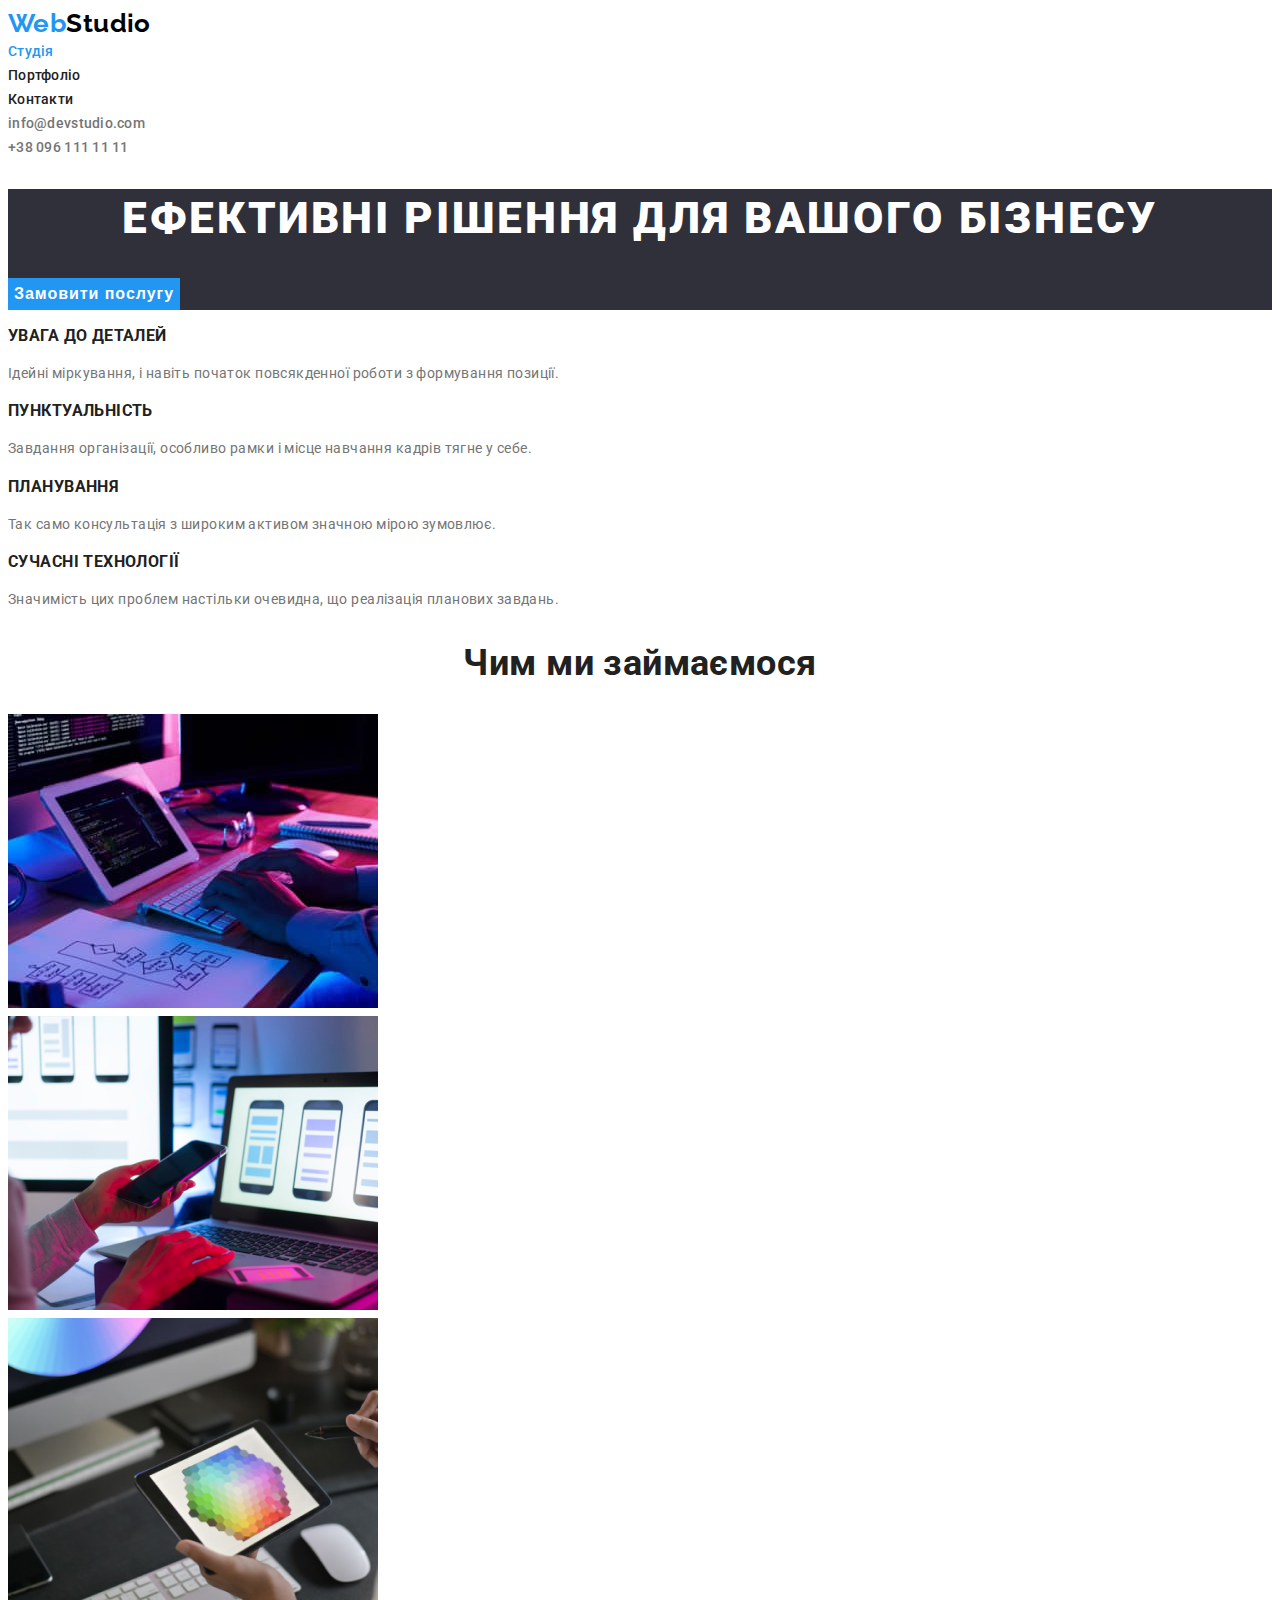
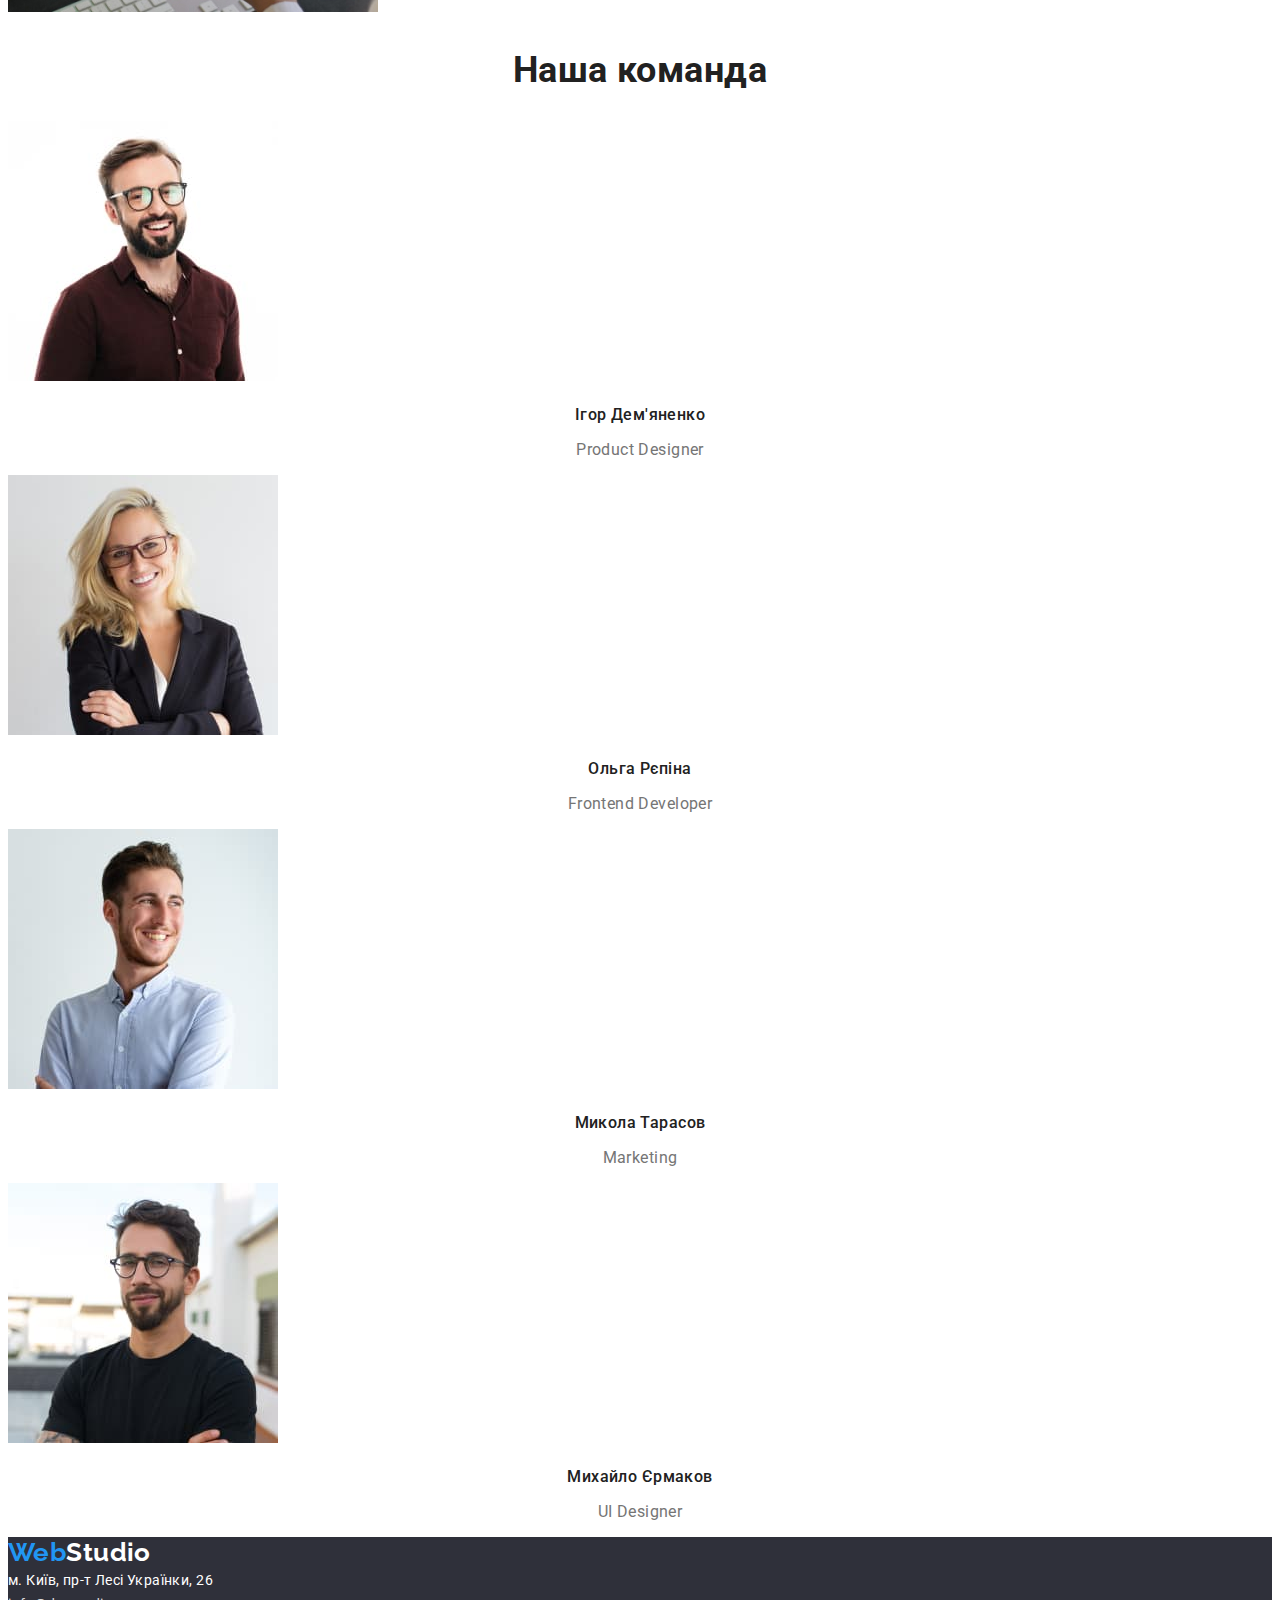
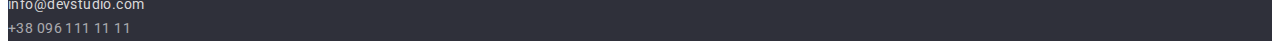
==== index.html @ 65d54f0c "copy homework2" ====
<!DOCTYPE html>
<html lang="uk">
<head>
    <meta charset="UTF-8">
    <meta http-equiv="X-UA-Compatible" content="IE=edge">
    <meta name="viewport" content="width=device-width, initial-scale=1.0">
    <title>WebStudio</title>
    <link rel="stylesheet" href="./css/styles.css">
    <link rel="preconnect" href="https://fonts.googleapis.com">
<link rel="preconnect" href="https://fonts.gstatic.com" crossorigin>
<link href="https://fonts.googleapis.com/css2?family=Raleway:wght@700&family=Roboto:wght@400;500;700;900&display=swap" rel="stylesheet">
</head>
<body>
    <header>
        <a href="./index.html" class="logo link"> <span class="accent">Web</span>Studio</a>
        <nav>
        <ul class="site-nav list">
            <li> <a href="./index.html" class="link current">Студія</a></li>
            <li> <a href="./portfolio.html" class="link">Портфоліо</a></li>
            <li> <a href="#" class="link">Контакти</a></li>
        </ul>
        </nav>
        <ul class=" contact-list list">
            <li><a href="mailto:info@devstudio.com" class="link">info@devstudio.com</a></li>
            <li><a href="tel:+380961111111" class="link">+38 096 111 11 11</a></li>
        </ul>
    </header>
    <main>
<section class="hero">
    <h1 class="hero-title">Ефективні рішення для вашого бізнесу</h1>
    <button type="button" class="button">Замовити послугу</button>
</section>
<section>
    <h2 class="visually-hidden">Особливості</h2>
<ul class="advances-list list">
    <li>
        <h3 class="caption">УВАГА ДО ДЕТАЛЕЙ</h3>
        <p>Ідейні міркування, і навіть початок повсякденної роботи з формування позиції.</p>
    </li>
    <li class="list">
        <h3 class="caption">ПУНКТУАЛЬНІСТЬ</h3>
        <p>Завдання організації, особливо рамки і місце навчання кадрів тягне у себе.</p>
    </li>
    <li class="list">
        <h3 class="caption">ПЛАНУВАННЯ</h3>
        <p>Так само консультація з широким активом значною мірою зумовлює.</p>
    </li>
    <li class="list">
        <h3 class="caption">СУЧАСНІ ТЕХНОЛОГІЇ</h3>
        <p>Значимість цих проблем настільки очевидна, що реалізація планових завдань.</p>
    </li>
</ul>
</section>
<section class="work">
    <h2 class="work-title">Чим ми займаємося</h2>
    <ul class="list">
        <li><img src="./images/box1.jpg" alt="процес програмування" width="370"></li>
        <li><img src="./images/box2.jpg" alt="процес програмування" width="370"></li>
        <li><img src="./images/box3.jpg" alt="процес програмування" width="370"></li>
    </ul>
</section>
<section class="team">
    <h2 class="team-title">Наша команда</h2>
    <ul class="list">
        <li>
            <img src="./images/img1.jpg" alt="Фото співробітника" width="270">
            <h3 class="employee">Ігор Дем'яненко</h3>
            <p class="post">Product Designer</p>
        </li>
        <li class="list">
            <img src="./images/img2.jpg" alt="Фото співробітника" width="270">
            <h3 class="employee">Ольга Рєпіна</h3>
            <p class="post">Frontend Developer</p>
        </li>
        <li class="list">
            <img src="./images/img3.jpg" alt="Фото співробітника" width="270">
            <h3 class="employee">Микола Тарасов</h3>
            <p class="post">Marketing</p>
        </li>
        <li class="list">
            <img src="./images/img4.jpg" alt="Фото співробітника" width="270">
            <h3 class="employee">Михайло Єрмаков</h3>
            <p class="post">UI Designer</p>
        </li>
    </ul>  
</section>
</main>
<footer class="footer">
    <a href="./index.html" class="link logo-second"><span class="accent">Web</span>Studio</a>
<address>
    <ul class="address-list list">
    <li><a href="https://goo.gl/maps/CPtrU1FHBa2aNyZL9" target="_blank" rel="noopener noreferrer" class="address link">м. Київ, пр-т Лесі Українки, 26</a></li>
    <li><a href="mailto:info@devstudio.com" class="mail link">info@devstudio.com</a></li>
    <li><a href="tel:+380961111111" class="tel link">+38 096 111 11 11</a></li>
</ul>
</address>
</footer>
</body>
</html>
---- css/styles.css ----
:root {
    --primary-text-color: #757575;
    --title-text-color: #212121;
    --accent-color: #2196F3;
    --hover-button-color: #188CE8;
    --primary-white-color: #FFFFFF;
    --background-color: #F5F5F5;
    --black-for-logo: #000000;
    --mail-color: #D9D9D9;
    --tel-color: rgba(255, 255, 255, 0.6);
    --button-color: #F5F4FA;
    --background-footer-color: #2F303A;

}
/* general */ 
body {
    background-color: var(--primary-white-color);
    color: var(--primary-text-color);
    font-family: "Roboto", "Verdana", "Tahoma", sans-serif;
    font-style: normal;
    font-size: 14px;
    line-height: 1.71;
    letter-spacing: 0.03em;

}
.list {
    list-style: none; 
    margin: 0;
    padding: 0;
}
.link {
    text-decoration: none;
}
/* header */
/* logo */
.logo {
    color: var(--black-for-logo);
    font-family: "Raleway", "Roboto", sans-serif;   
    font-weight: 700;
    font-size: 26px;
    line-height: 1.2;
    
}
.accent {
    color: var(--accent-color);
}

/* site-nav */

.site-nav .link {
    color: var(--title-text-color);
    font-weight: 500;
    line-height: 1.14;
    letter-spacing: 0.02em;
}


.site-nav .link:hover,
.site-nav .link:focus {
    color: var(--accent-color);
}
/* contacts */
.contact-list .link {
    color: var(--primary-text-color);
    font-weight: 500;
    line-height: 1.14;
    letter-spacing: 0.02em;
}
.contact-list .link:hover,
.contact-list .link:focus {
    color: var(--accent-color);
}
.site-nav .current {
    color: var(--accent-color);
}


/* footer */
.footer{
    background-color: var(--background-footer-color);
 }
 .logo-second {
    color: var(--primary-white-color);
    font-family: "Raleway", "Roboto", sans-serif;   
    font-weight: 700;
    font-size: 26px;
    line-height: 1.2;
    
}
.accent {
    color: var(--accent-color);

}
.address-list {
font-style: normal;
}
.address-list .address {
color: var(--primary-white-color);
}

.address-list .mail {
color: var(--mail-color) ;
}
.address-list .tel {
    color: var(--tel-color);
}
.address:hover,
.address:focus,
.mail:hover,
.mail:focus,
.tel:hover,
.tel:focus {
color: var(--accent-color);
}

 /* main page */


/* hero */

.hero {
    background-color: var(--background-footer-color);
}
.hero-title {
    color: var(--primary-white-color);
    font-weight: 900;
    font-size: 44px;
    line-height: 1.36;
    text-align: center;
    letter-spacing: 0.06em;
    text-transform: uppercase;
}
.button {
    color: var(--primary-white-color);
    background-color: var(--accent-color);
    border: none;
    font-weight: 700;
    font-size: 16px;
    line-height: 1.88;
    text-align: center;
    letter-spacing: 0.06em;
    cursor: pointer;
}
.button:hover,
.button:focus {
    background-color: var(--hover-button-color);
}

/* advances */
.visually-hidden {
    position: absolute;
    white-space: nowrap;
    width: 1px;
    height: 1px;
    overflow: hidden;
    border: 0;
    padding: 0;
    clip: rect(0 0 0 0);
    clip-path: inset(50%);
    margin: -1px;
}
.caption {
    color: var(--title-text-color);
    font-weight: 700;
    line-height: 1.14;


}


/* our work */

.work-title, 
.team-title {
    color: var(--title-text-color);
    font-weight: 700;
    font-size: 36px;
    line-height: 1.17;
    text-align: center;
}
 /* team */

 .employee {
    color: var(--title-text-color);
    font-weight: 500;
    font-size: 16px;
    line-height: 1.19;
    text-align: center;
    
 }
 .post {
    font-size: 16px;
    line-height: 1.19;
    text-align: center;
 }
 

 /* portfolio page */

 .filter-button{
    color: var(--title-text-color);
    font-family: "Roboto", sans-serif;
    font-style: normal;
    font-weight: 500;
    font-size: 16px;
    line-height: 1.62;
    border: none;
    cursor: pointer;
 }

 .filter-button:hover,
 .filter-button:focus {
    background-color: var(--accent-color);
    color: var(--primary-white-color);
 }

 .name {
    color: var(--title-text-color);
    font-weight: 700;
    font-size: 18px;
    line-height: 2;
    letter-spacing: 0.06em;
 }

 .form {
color: var(--primary-text-color);
font-size: 16px;
line-height: 1.88;
 }
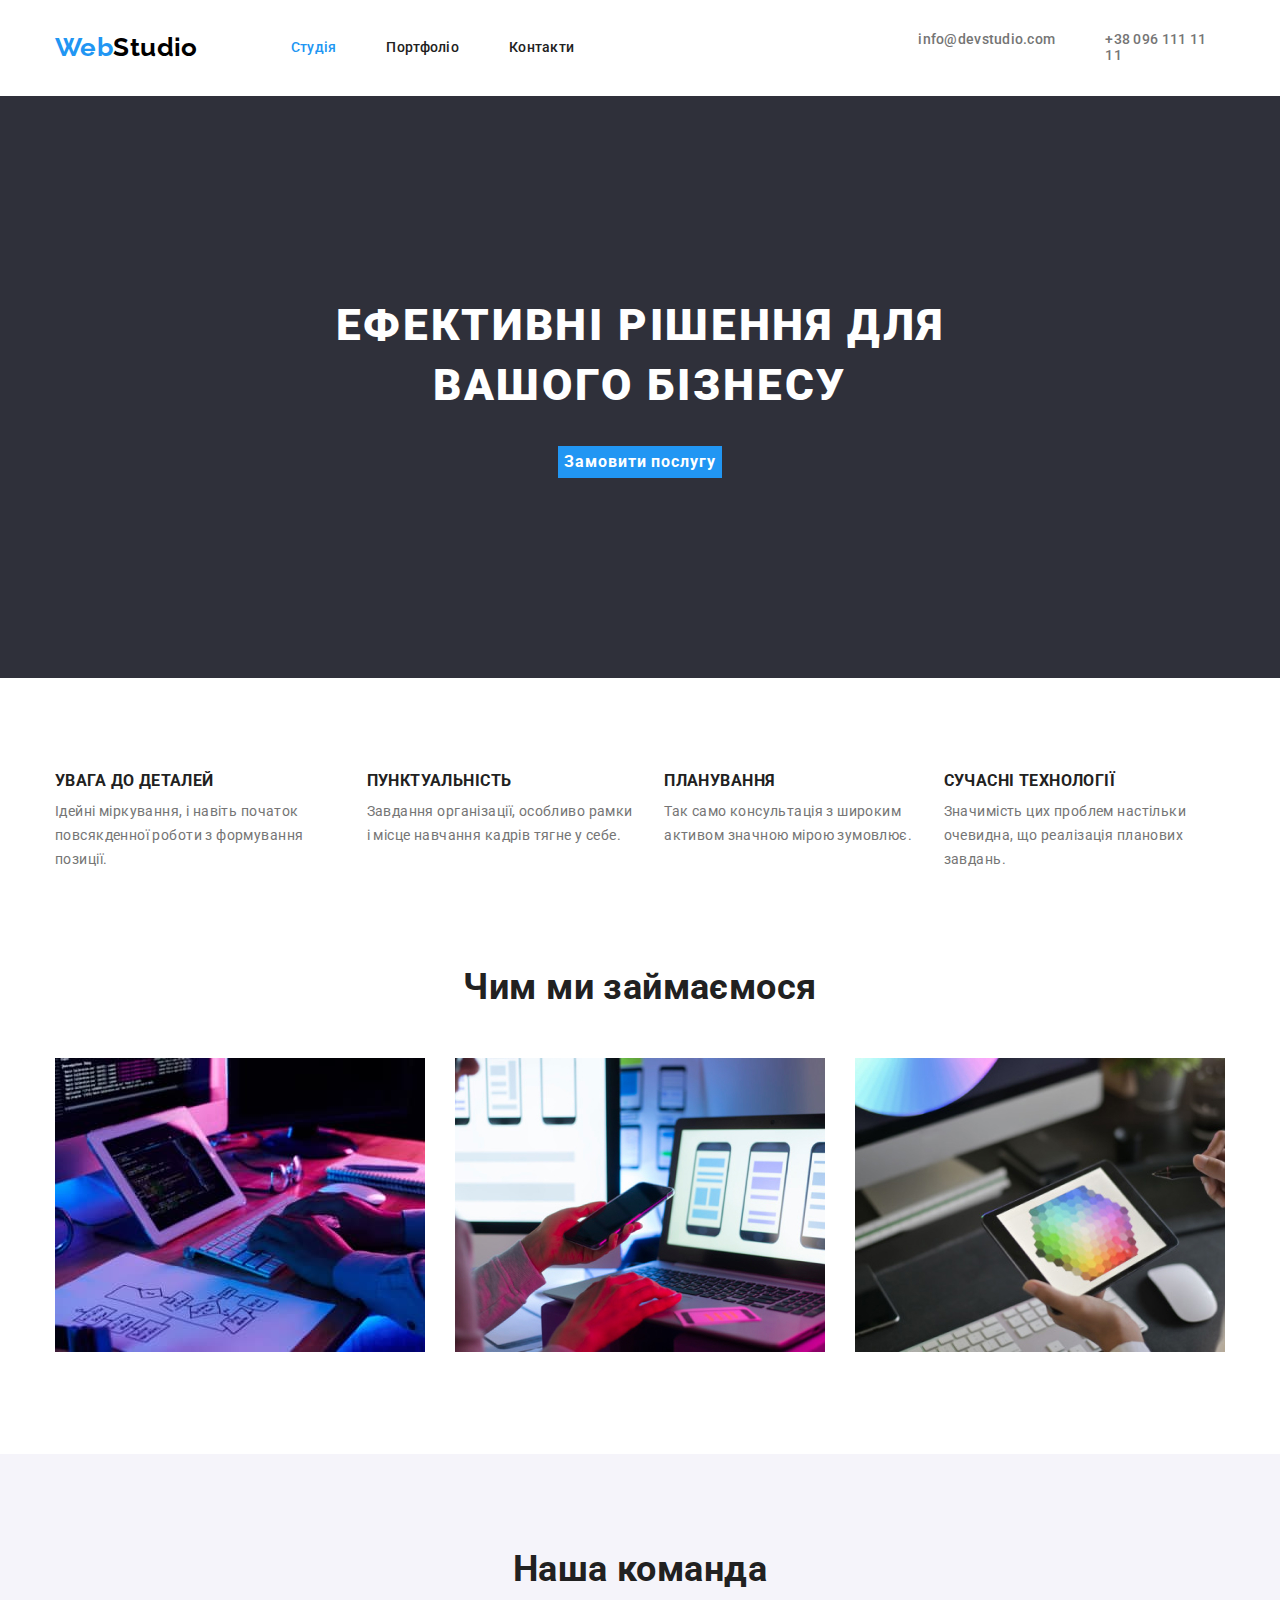
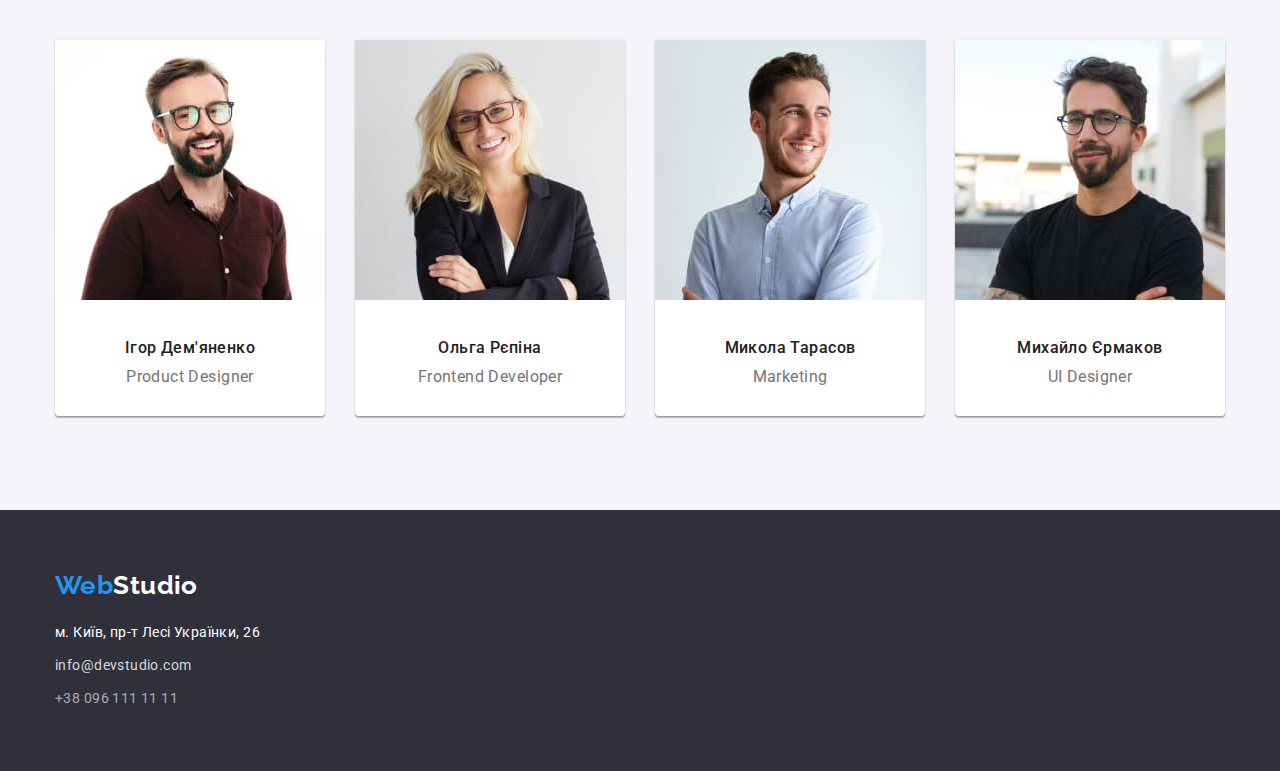
==== commit 9c5296ca: "Update index.html" ====
--- a/index.html
+++ b/index.html
@@ -1,99 +1,197 @@
 <!DOCTYPE html>
 <html lang="uk">
-<head>
-    <meta charset="UTF-8">
-    <meta http-equiv="X-UA-Compatible" content="IE=edge">
-    <meta name="viewport" content="width=device-width, initial-scale=1.0">
+  <head>
+    <meta charset="UTF-8" />
+    <meta http-equiv="X-UA-Compatible" content="IE=edge" />
+    <meta name="viewport" content="width=device-width, initial-scale=1.0" />
     <title>WebStudio</title>
-    <link rel="stylesheet" href="./css/styles.css">
-    <link rel="preconnect" href="https://fonts.googleapis.com">
-<link rel="preconnect" href="https://fonts.gstatic.com" crossorigin>
-<link href="https://fonts.googleapis.com/css2?family=Raleway:wght@700&family=Roboto:wght@400;500;700;900&display=swap" rel="stylesheet">
-</head>
-<body>
+    <link
+      rel="stylesheet"
+      href="https://cdnjs.cloudflare.com/ajax/libs/modern-normalize/1.1.0/modern-normalize.min.css"
+    />
+    <link rel="stylesheet" href="./css/styles.css" />
+    <link rel="preconnect" href="https://fonts.googleapis.com" />
+    <link rel="preconnect" href="https://fonts.gstatic.com" crossorigin />
+    <link
+      href="https://fonts.googleapis.com/css2?family=Raleway:wght@700&family=Roboto:wght@400;500;700;900&display=swap"
+      rel="stylesheet"
+    />
+  </head>
+  <body>
     <header>
-        <a href="./index.html" class="logo link"> <span class="accent">Web</span>Studio</a>
+      <div class="container header">
+        <a href="./index.html" class="logo link">
+          <span class="accent">Web</span>Studio</a
+        >
         <nav>
-        <ul class="site-nav list">
-            <li> <a href="./index.html" class="link current">Студія</a></li>
-            <li> <a href="./portfolio.html" class="link">Портфоліо</a></li>
-            <li> <a href="#" class="link">Контакти</a></li>
+          <ul class="site-nav list">
+            <li class="site--nav-item">
+              <a href="./index.html" class="link current">Студія</a>
+            </li>
+            <li class="site--nav-item">
+              <a href="./portfolio.html" class="link">Портфоліо</a>
+            </li>
+            <li class="site--nav-item">
+              <a href="#" class="link">Контакти</a>
+            </li>
+          </ul>
+        </nav>
+        <ul class="contact-list list">
+          <li class="contact-list-item">
+            <a href="mailto:info@devstudio.com" class="link"
+              >info@devstudio.com</a
+            >
+          </li>
+          <li class="contact-list-item">
+            <a href="tel:+380961111111" class="link">+38 096 111 11 11</a>
+          </li>
         </ul>
-        </nav>
-        <ul class=" contact-list list">
-            <li><a href="mailto:info@devstudio.com" class="link">info@devstudio.com</a></li>
-            <li><a href="tel:+380961111111" class="link">+38 096 111 11 11</a></li>
-        </ul>
+      </div>
     </header>
     <main>
-<section class="hero">
-    <h1 class="hero-title">Ефективні рішення для вашого бізнесу</h1>
-    <button type="button" class="button">Замовити послугу</button>
-</section>
-<section>
-    <h2 class="visually-hidden">Особливості</h2>
-<ul class="advances-list list">
-    <li>
-        <h3 class="caption">УВАГА ДО ДЕТАЛЕЙ</h3>
-        <p>Ідейні міркування, і навіть початок повсякденної роботи з формування позиції.</p>
-    </li>
-    <li class="list">
-        <h3 class="caption">ПУНКТУАЛЬНІСТЬ</h3>
-        <p>Завдання організації, особливо рамки і місце навчання кадрів тягне у себе.</p>
-    </li>
-    <li class="list">
-        <h3 class="caption">ПЛАНУВАННЯ</h3>
-        <p>Так само консультація з широким активом значною мірою зумовлює.</p>
-    </li>
-    <li class="list">
-        <h3 class="caption">СУЧАСНІ ТЕХНОЛОГІЇ</h3>
-        <p>Значимість цих проблем настільки очевидна, що реалізація планових завдань.</p>
-    </li>
-</ul>
-</section>
-<section class="work">
-    <h2 class="work-title">Чим ми займаємося</h2>
-    <ul class="list">
-        <li><img src="./images/box1.jpg" alt="процес програмування" width="370"></li>
-        <li><img src="./images/box2.jpg" alt="процес програмування" width="370"></li>
-        <li><img src="./images/box3.jpg" alt="процес програмування" width="370"></li>
-    </ul>
-</section>
-<section class="team">
-    <h2 class="team-title">Наша команда</h2>
-    <ul class="list">
-        <li>
-            <img src="./images/img1.jpg" alt="Фото співробітника" width="270">
-            <h3 class="employee">Ігор Дем'яненко</h3>
-            <p class="post">Product Designer</p>
-        </li>
-        <li class="list">
-            <img src="./images/img2.jpg" alt="Фото співробітника" width="270">
-            <h3 class="employee">Ольга Рєпіна</h3>
-            <p class="post">Frontend Developer</p>
-        </li>
-        <li class="list">
-            <img src="./images/img3.jpg" alt="Фото співробітника" width="270">
-            <h3 class="employee">Микола Тарасов</h3>
-            <p class="post">Marketing</p>
-        </li>
-        <li class="list">
-            <img src="./images/img4.jpg" alt="Фото співробітника" width="270">
-            <h3 class="employee">Михайло Єрмаков</h3>
-            <p class="post">UI Designer</p>
-        </li>
-    </ul>  
-</section>
-</main>
-<footer class="footer">
-    <a href="./index.html" class="link logo-second"><span class="accent">Web</span>Studio</a>
-<address>
-    <ul class="address-list list">
-    <li><a href="https://goo.gl/maps/CPtrU1FHBa2aNyZL9" target="_blank" rel="noopener noreferrer" class="address link">м. Київ, пр-т Лесі Українки, 26</a></li>
-    <li><a href="mailto:info@devstudio.com" class="mail link">info@devstudio.com</a></li>
-    <li><a href="tel:+380961111111" class="tel link">+38 096 111 11 11</a></li>
-</ul>
-</address>
-</footer>
-</body>
-</html>+      <section class="section hero">
+        <div class="container">
+          <h1 class="hero-title">Ефективні рішення для вашого бізнесу</h1>
+          <button type="button" class="button">Замовити послугу</button>
+        </div>
+      </section>
+      <section class="section">
+        <div class="container">
+          <h2 class="visually-hidden">Особливості</h2>
+          <ul class="advances-list list">
+            <li class="list-item">
+              <h3 class="caption">УВАГА ДО ДЕТАЛЕЙ</h3>
+              <p>
+                Ідейні міркування, і навіть початок повсякденної роботи з
+                формування позиції.
+              </p>
+            </li>
+            <li class="list-item">
+              <h3 class="caption">ПУНКТУАЛЬНІСТЬ</h3>
+              <p>
+                Завдання організації, особливо рамки і місце навчання кадрів
+                тягне у себе.
+              </p>
+            </li>
+            <li class="list-item">
+              <h3 class="caption">ПЛАНУВАННЯ</h3>
+              <p>
+                Так само консультація з широким активом значною мірою зумовлює.
+              </p>
+            </li>
+            <li class="list-item">
+              <h3 class="caption">СУЧАСНІ ТЕХНОЛОГІЇ</h3>
+              <p>
+                Значимість цих проблем настільки очевидна, що реалізація
+                планових завдань.
+              </p>
+            </li>
+          </ul>
+        </div>
+      </section>
+      <section class="section work">
+        <div class="container">
+          <h2 class="work-title">Чим ми займаємося</h2>
+          <ul class="list work-list">
+            <li class="work-list-item">
+              <img
+                src="./images/box1.jpg"
+                alt="процес програмування"
+                width="370"
+              />
+            </li>
+            <li class="work-list-item">
+              <img
+                src="./images/box2.jpg"
+                alt="процес програмування"
+                width="370"
+              />
+            </li>
+            <li class="work-list-item">
+              <img
+                src="./images/box3.jpg"
+                alt="процес програмування"
+                width="370"
+              />
+            </li>
+          </ul>
+        </div>
+      </section>
+      <section class="section team">
+        <div class="container">
+          <h2 class="team-title">Наша команда</h2>
+          <ul class="list team-list">
+            <li class="team-list-item">
+              <img
+                class="team-photo"
+                src="./images/img1.jpg"
+                alt="Фото співробітника"
+                width="270"
+              />
+              <h3 class="employee">Ігор Дем'яненко</h3>
+              <p class="post">Product Designer</p>
+            </li>
+            <li class="team-list-item">
+              <img
+                class="team-photo"
+                src="./images/img2.jpg"
+                alt="Фото співробітника"
+                width="270"
+              />
+              <h3 class="employee">Ольга Рєпіна</h3>
+              <p class="post">Frontend Developer</p>
+            </li>
+            <li class="team-list-item">
+              <img
+                class="team-photo"
+                src="./images/img3.jpg"
+                alt="Фото співробітника"
+                width="270"
+              />
+              <h3 class="employee">Микола Тарасов</h3>
+              <p class="post">Marketing</p>
+            </li>
+            <li class="team-list-item">
+              <img
+                class="team-photo"
+                src="./images/img4.jpg"
+                alt="Фото співробітника"
+                width="270"
+              />
+              <h3 class="employee">Михайло Єрмаков</h3>
+              <p class="post">UI Designer</p>
+            </li>
+          </ul>
+        </div>
+      </section>
+    </main>
+    <footer class="footer">
+      <div class="container">
+        <a href="./index.html" class="link logo-second"
+          ><span class="accent">Web</span>Studio</a
+        >
+        <address>
+          <ul class="address-list list">
+            <li>
+              <a
+                href="https://goo.gl/maps/CPtrU1FHBa2aNyZL9"
+                target="_blank"
+                rel="noopener noreferrer"
+                class="address link"
+                >м. Київ, пр-т Лесі Українки, 26</a
+              >
+            </li>
+            <li>
+              <a href="mailto:info@devstudio.com" class="mail link"
+                >info@devstudio.com</a
+              >
+            </li>
+            <li>
+              <a href="tel:+380961111111" class="tel link">+38 096 111 11 11</a>
+            </li>
+          </ul>
+        </address>
+      </div>
+    </footer>
+  </body>
+</html>
--- a/css/styles.css
+++ b/css/styles.css
@@ -1,108 +1,159 @@
 :root {
-    --primary-text-color: #757575;
-    --title-text-color: #212121;
-    --accent-color: #2196F3;
-    --hover-button-color: #188CE8;
-    --primary-white-color: #FFFFFF;
-    --background-color: #F5F5F5;
-    --black-for-logo: #000000;
-    --mail-color: #D9D9D9;
-    --tel-color: rgba(255, 255, 255, 0.6);
-    --button-color: #F5F4FA;
-    --background-footer-color: #2F303A;
-
-}
-/* general */ 
+  --primary-text-color: #757575;
+  --title-text-color: #212121;
+  --accent-color: #2196f3;
+  --hover-button-color: #188ce8;
+  --primary-white-color: #ffffff;
+  --background-color: #f5f5f5;
+  --black-for-logo: #000000;
+  --mail-color: #d9d9d9;
+  --tel-color: rgba(255, 255, 255, 0.6);
+  --button-color: #f5f4fa;
+  --background-footer-color: #2f303a;
+  --border-color: #eeeeee;
+}
+/* general */
 body {
-    background-color: var(--primary-white-color);
-    color: var(--primary-text-color);
-    font-family: "Roboto", "Verdana", "Tahoma", sans-serif;
-    font-style: normal;
-    font-size: 14px;
-    line-height: 1.71;
-    letter-spacing: 0.03em;
-
+  background-color: var(--primary-white-color);
+  color: var(--primary-text-color);
+  font-family: "Roboto", "Verdana", "Tahoma", sans-serif;
+  font-style: normal;
+  font-size: 14px;
+  line-height: 1.71;
+  letter-spacing: 0.03em;
+}
+h1,
+h2,
+h3,
+p {
+  margin-top: 0;
+  margin-bottom: 0;
 }
 .list {
-    list-style: none; 
-    margin: 0;
-    padding: 0;
+  list-style: none;
+  margin: 0;
+  padding: 0;
 }
 .link {
-    text-decoration: none;
+  text-decoration: none;
+}
+.container {
+  width: 1200px;
+  padding-left: 15px;
+  padding-right: 15px;
+  margin-left: auto;
+  margin-right: auto;
+}
+.section {
+  padding-top: 94px;
+  padding-bottom: 94px;
 }
 /* header */
 /* logo */
+.container.header {
+  display: flex;
+  align-items: center;
+  /* border: 1px solid #ECECEC; */
+}
+.main-header {
+  border-bottom: 1px solid #ececec;
+}
 .logo {
-    color: var(--black-for-logo);
-    font-family: "Raleway", "Roboto", sans-serif;   
-    font-weight: 700;
-    font-size: 26px;
-    line-height: 1.2;
-    
+  display: flex;
+  color: var(--black-for-logo);
+  font-family: "Raleway", "Roboto", sans-serif;
+  font-weight: 700;
+  font-size: 26px;
+  line-height: 1.2;
+  margin-right: 93px;
 }
 .accent {
-    color: var(--accent-color);
+  color: var(--accent-color);
 }
 
 /* site-nav */
-
+.site-nav {
+  display: flex;
+  /* margin-right: 344px; */
+}
+.site--nav-item:not(:last-child) {
+  margin-right: 50px;
+}
 .site-nav .link {
-    color: var(--title-text-color);
-    font-weight: 500;
-    line-height: 1.14;
-    letter-spacing: 0.02em;
-}
-
+  display: block;
+  color: var(--title-text-color);
+  font-weight: 500;
+  line-height: 1.14;
+  letter-spacing: 0.02em;
+  padding-top: 32px;
+  padding-bottom: 32px;
+}
 
 .site-nav .link:hover,
 .site-nav .link:focus {
-    color: var(--accent-color);
+  color: var(--accent-color);
 }
 /* contacts */
+.contact-list {
+  display: flex;
+  margin-left: 344px;
+}
+.contact-list-item:not(:last-child) {
+  margin-right: 50px;
+}
 .contact-list .link {
-    color: var(--primary-text-color);
-    font-weight: 500;
-    line-height: 1.14;
-    letter-spacing: 0.02em;
+  display: block;
+  color: var(--primary-text-color);
+  font-weight: 500;
+  line-height: 1.14;
+  letter-spacing: 0.02em;
+  padding-top: 32px;
+  padding-bottom: 32px;
 }
 .contact-list .link:hover,
 .contact-list .link:focus {
-    color: var(--accent-color);
+  color: var(--accent-color);
 }
 .site-nav .current {
-    color: var(--accent-color);
-}
-
+  color: var(--accent-color);
+}
 
 /* footer */
-.footer{
-    background-color: var(--background-footer-color);
- }
- .logo-second {
-    color: var(--primary-white-color);
-    font-family: "Raleway", "Roboto", sans-serif;   
-    font-weight: 700;
-    font-size: 26px;
-    line-height: 1.2;
-    
+.footer {
+  background-color: var(--background-footer-color);
+}
+.footer .container {
+  padding-top: 60px;
+  padding-bottom: 60px;
+}
+.logo-second {
+  display: block;
+  color: var(--primary-white-color);
+  font-family: "Raleway", "Roboto", sans-serif;
+  font-weight: 700;
+  font-size: 26px;
+  line-height: 1.2;
+  margin-bottom: 20px;
 }
 .accent {
-    color: var(--accent-color);
-
+  color: var(--accent-color);
 }
 .address-list {
-font-style: normal;
+  font-style: normal;
 }
 .address-list .address {
-color: var(--primary-white-color);
+  display: block;
+  color: var(--primary-white-color);
+  margin-bottom: 9px;
 }
 
 .address-list .mail {
-color: var(--mail-color) ;
+  display: block;
+  color: var(--mail-color);
+  margin-bottom: 9px;
 }
 .address-list .tel {
-    color: var(--tel-color);
+  color: var(--tel-color);
 }
 .address:hover,
 .address:focus,
@@ -110,120 +161,198 @@
 .mail:focus,
 .tel:hover,
 .tel:focus {
-color: var(--accent-color);
-}
-
- /* main page */
-
+  color: var(--accent-color);
+}
+
+/* main page */
 
 /* hero */
-
+.section.hero {
+  padding-top: 200px;
+  padding-bottom: 200px;
+}
 .hero {
-    background-color: var(--background-footer-color);
+  background-color: var(--background-footer-color);
+  text-align: center;
 }
 .hero-title {
-    color: var(--primary-white-color);
-    font-weight: 900;
-    font-size: 44px;
-    line-height: 1.36;
-    text-align: center;
-    letter-spacing: 0.06em;
-    text-transform: uppercase;
+  margin-bottom: 30px;
+  margin-left: 252px;
+  margin-right: 252px;
+  color: var(--primary-white-color);
+  font-weight: 900;
+  font-size: 44px;
+  line-height: 1.36;
+  text-align: center;
+  letter-spacing: 0.06em;
+  text-transform: uppercase;
 }
 .button {
-    color: var(--primary-white-color);
-    background-color: var(--accent-color);
-    border: none;
-    font-weight: 700;
-    font-size: 16px;
-    line-height: 1.88;
-    text-align: center;
-    letter-spacing: 0.06em;
-    cursor: pointer;
+  color: var(--primary-white-color);
+  background-color: var(--accent-color);
+  border: none;
+  font-weight: 700;
+  font-size: 16px;
+  line-height: 1.88;
+  text-align: center;
+  letter-spacing: 0.06em;
+  cursor: pointer;
 }
 .button:hover,
 .button:focus {
-    background-color: var(--hover-button-color);
+  background-color: var(--hover-button-color);
 }
 
 /* advances */
+.advances-list.list {
+  display: flex;
+}
+.advances-list .list-item:not(:last-child) {
+  margin-right: 30px;
+}
 .visually-hidden {
-    position: absolute;
-    white-space: nowrap;
-    width: 1px;
-    height: 1px;
-    overflow: hidden;
-    border: 0;
-    padding: 0;
-    clip: rect(0 0 0 0);
-    clip-path: inset(50%);
-    margin: -1px;
+  position: absolute;
+  white-space: nowrap;
+  width: 1px;
+  height: 1px;
+  overflow: hidden;
+  border: 0;
+  padding: 0;
+  clip: rect(0 0 0 0);
+  clip-path: inset(50%);
+  margin: -1px;
 }
 .caption {
-    color: var(--title-text-color);
-    font-weight: 700;
-    line-height: 1.14;
-
-
-}
-
+  color: var(--title-text-color);
+  font-weight: 700;
+  line-height: 1.14;
+  margin-bottom: 10px;
+}
 
 /* our work */
-
-.work-title, 
+.section.work {
+  padding-top: 0px;
+}
+.work-list {
+  display: flex;
+}
+.work-list-item:not(:last-child) {
+  margin-right: 30px;
+}
+.work-title,
 .team-title {
-    color: var(--title-text-color);
-    font-weight: 700;
-    font-size: 36px;
-    line-height: 1.17;
-    text-align: center;
-}
- /* team */
-
- .employee {
-    color: var(--title-text-color);
-    font-weight: 500;
-    font-size: 16px;
-    line-height: 1.19;
-    text-align: center;
-    
- }
- .post {
-    font-size: 16px;
-    line-height: 1.19;
-    text-align: center;
- }
- 
-
- /* portfolio page */
-
- .filter-button{
-    color: var(--title-text-color);
-    font-family: "Roboto", sans-serif;
-    font-style: normal;
-    font-weight: 500;
-    font-size: 16px;
-    line-height: 1.62;
-    border: none;
-    cursor: pointer;
- }
-
- .filter-button:hover,
- .filter-button:focus {
-    background-color: var(--accent-color);
-    color: var(--primary-white-color);
- }
-
- .name {
-    color: var(--title-text-color);
-    font-weight: 700;
-    font-size: 18px;
-    line-height: 2;
-    letter-spacing: 0.06em;
- }
-
- .form {
-color: var(--primary-text-color);
-font-size: 16px;
-line-height: 1.88;
- }+  color: var(--title-text-color);
+  font-weight: 700;
+  font-size: 36px;
+  line-height: 1.17;
+  text-align: center;
+  margin-bottom: 50px;
+}
+/* team */
+.team {
+  background-color: var(--button-color);
+}
+.team-list {
+  display: flex;
+}
+.team-list-item {
+  background-color: var(--primary-white-color);
+  box-shadow: 0px 1px 3px rgba(0, 0, 0, 0.12), 0px 1px 1px rgba(0, 0, 0, 0.14),
+    0px 2px 1px rgba(0, 0, 0, 0.2);
+  border-radius: 0px 0px 4px 4px;
+}
+.team-list-item:not(:last-child) {
+  margin-right: 30px;
+}
+.team-photo {
+  margin-bottom: 30px;
+}
+.employee {
+  color: var(--title-text-color);
+  font-weight: 500;
+  font-size: 16px;
+  line-height: 1.19;
+  text-align: center;
+  margin-bottom: 10px;
+}
+.post {
+  margin-bottom: 30px;
+  font-size: 16px;
+  line-height: 1.19;
+  text-align: center;
+}
+
+/* portfolio page */
+.filter {
+  display: flex;
+  justify-content: center;
+  margin-bottom: 50px;
+}
+.filter-button {
+  padding: 6px 25px 6px 25px;
+}
+.filter-item:not(:last-child) {
+  margin-right: 8px;
+}
+.filter-button {
+  color: var(--title-text-color);
+  font-family: "Roboto", sans-serif;
+  font-style: normal;
+  font-weight: 500;
+  font-size: 16px;
+  line-height: 1.62;
+  border: none;
+  cursor: pointer;
+  border-radius: 4px;
+}
+
+.filter-button:hover,
+.filter-button:focus {
+  background-color: var(--accent-color);
+  color: var(--primary-white-color);
+  box-shadow: 0px 3px 1px rgba(0, 0, 0, 0.1), 0px 1px 2px rgba(0, 0, 0, 0.08),
+    0px 2px 2px rgba(0, 0, 0, 0.12);
+  border-radius: 4px;
+}
+.portfolio {
+  display: flex;
+  flex-wrap: wrap;
+}
+.portfolio-item {
+  margin-right: 30px;
+  margin-bottom: 30px;
+}
+
+.portfolio-photo {
+  display: block;
+}
+.border {
+  padding-top: 20px;
+  border-right: 1px solid #eeeeee;
+  border-bottom: 1px solid #eeeeee;
+  border-left: 1px solid #eeeeee;
+}
+.porfolio-item:nth-child(3n) {
+  margin-right: 0;
+}
+.portfolio-item:nth-last-child(-n + 3) {
+  margin-bottom: 0;
+}
+
+.name {
+  color: var(--title-text-color);
+  font-weight: 700;
+  font-size: 18px;
+  line-height: 2;
+  letter-spacing: 0.06em;
+  margin-left: 24px;
+  margin-bottom: 4px;
+}
+
+.form {
+  color: var(--primary-text-color);
+  font-size: 16px;
+  line-height: 1.88;
+  margin-left: 24px;
+  margin-bottom: 20px;
+}
